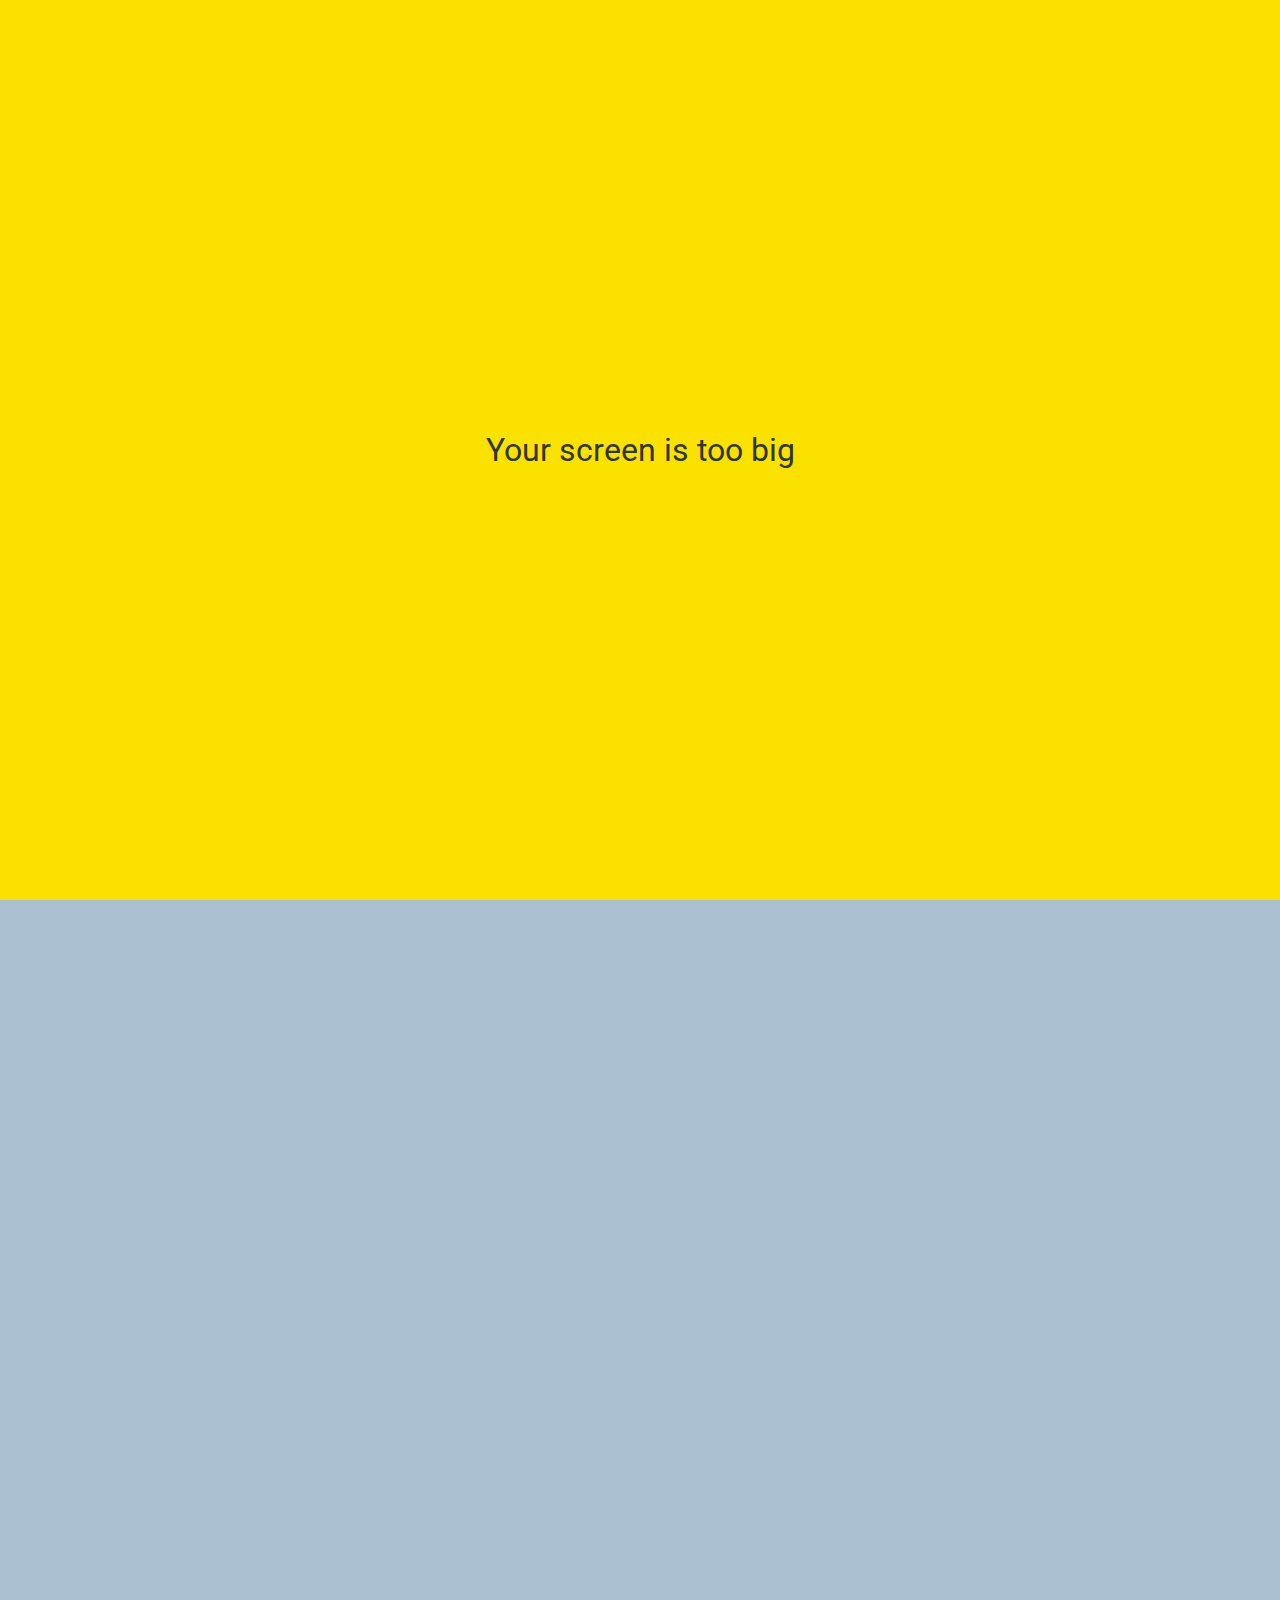
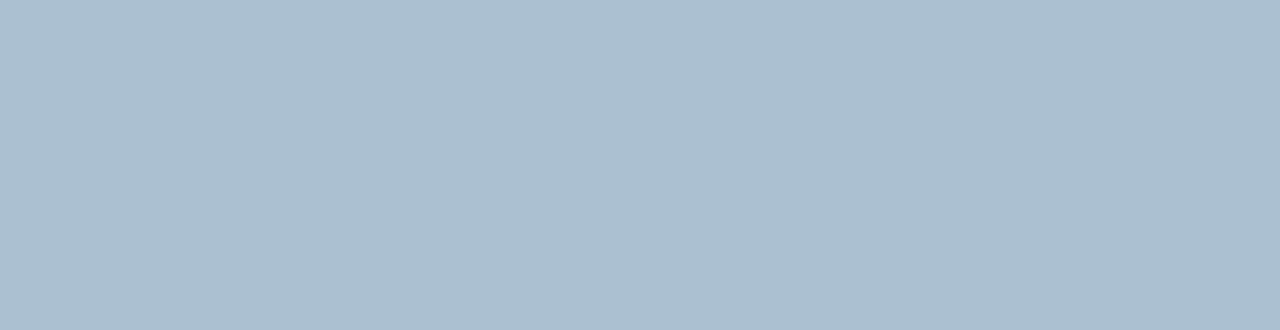
==== chat.html @ 9df8a2a5 "filshed" ====
<!DOCTYPE html>
<html lang="en">
  <head>
    <meta charset="UTF-8" />
    <meta http-equiv="X-UA-Compatible" content="IE=edge" />
    <meta name="viewport" content="width=device-width, initial-scale=1.0" />
    <title>chat</title>
    <link rel="stylesheet" href="css/styles.css" />
  </head>
  <body id="chat-screen">
    <div class="status-bar">
      <div class="status-bar__column">
        <span>No Service</span>
        <i class="fa-solid fa-wifi"></i>
      </div>
      <div class="status-bar__column">
        <span>18:43</span>
      </div>
      <div class="status-bar__column">
        <span>100%</span>
        <i class="fa-solid fa-battery-full fa-lg"></i>
        <i class="fa-solid fa-bolt"></i>
      </div>
    </div>

    <header class="alt-header">
      <div class="alt-header_column">
        <a href="chats.html"><i class="fa-solid fa-angle-left fa-3x"></i></a>
      </div>
      <div class="alt-header_column">
        <h1 class="alt-header-title">Nico</h1>
      </div>
      <div class="alt-header_column">
        <span><i class="fas fa-thin fa-magnifying-glass fa-lg"></i></span>
        <span><i class="fa-solid fa-bars fa-lg"></i></span>
      </div>
    </header>

    <main class="main-screen more-screen main-chat">
      <div class="chat__timestamp">Tuseday, June 30 2020</div>

      <div class="message-row">
        <img
          src="https://search.pstatic.net/common/?src=http%3A%2F%2Fblogfiles.naver.net%2FMjAyMTExMDNfNDkg%2FMDAxNjM1OTQzODIxODQw.FXi6VebBIEJEKUXqldvnK3Un3SVA8SGBa2DF19Hdh8Yg.b3KOfp5BcpM8TLZFNeZDomhY1HUiV1U47brxJVFmIcsg.JPEG.jh_0412%2FIMG_8403.jpg&type=a340"
        />
        <div class="message-row__content">
          <span class="message_author">Nicolaas</span>
          <div class="message_info">
            <span class="message_bubble">Hi!</span>
            <span class="message_time">21:27</span>
          </div>
        </div>
      </div>

      <div class="message-row message-row--own">
        <div class="message-row__content">
          <div class="message_info">
            <span class="message_bubble">Hi! Nice to meet you!</span>
            <span class="message_time">21:27</span>
          </div>
        </div>
      </div>
    </main>

    <form action="#" class="reply">
      <div class="reply_column">
        <i class="fa-solid fa-plus fa-lg"></i>
      </div>
      <div class="reply_column">
        <input type="text" placeholder="Write a message..." />
        <i class="fa-regular fa-face-grin-squint fa-2x"></i>
        <button>
          <i class="fas fa-regular fa-location-arrow fa-lg"></i>
        </button>
      </div>
    </form>
    <div id="no-mobile">
      <span>Your screen is too big</span>
    </div>

    <script
      src="https://kit.fontawesome.com/38a1fd8edf.js"
      crossorigin="anonymous"
    ></script>
  </body>
</html>
---- css/styles.css ----
@import url("https://fonts.googleapis.com/css2?family=Roboto:wght@300;500&display=swap");
@import "reset.css";
@import "variables.css";

@import "components/status.css";
@import "components/nav-bar.css";
@import "components/screen-header.css";
@import "components/user-component.css";
@import "components/badge.css";
@import "components/icon-row.css";
@import "components/alt-screen-header.css";
@import "components/no-mobile.css";

@import "screens/login.css";
@import "screens/friends.css";
@import "screens/find.css";
@import "screens/more.css";
@import "screens/setting.css";
@import "screens/chat.css";

body {
  font-family: "Roboto", sans-serif;
  height: 1000vh;
  color: #2e363e;
}
.main-screen {
  padding: 0px var(--horizontal-space);
}
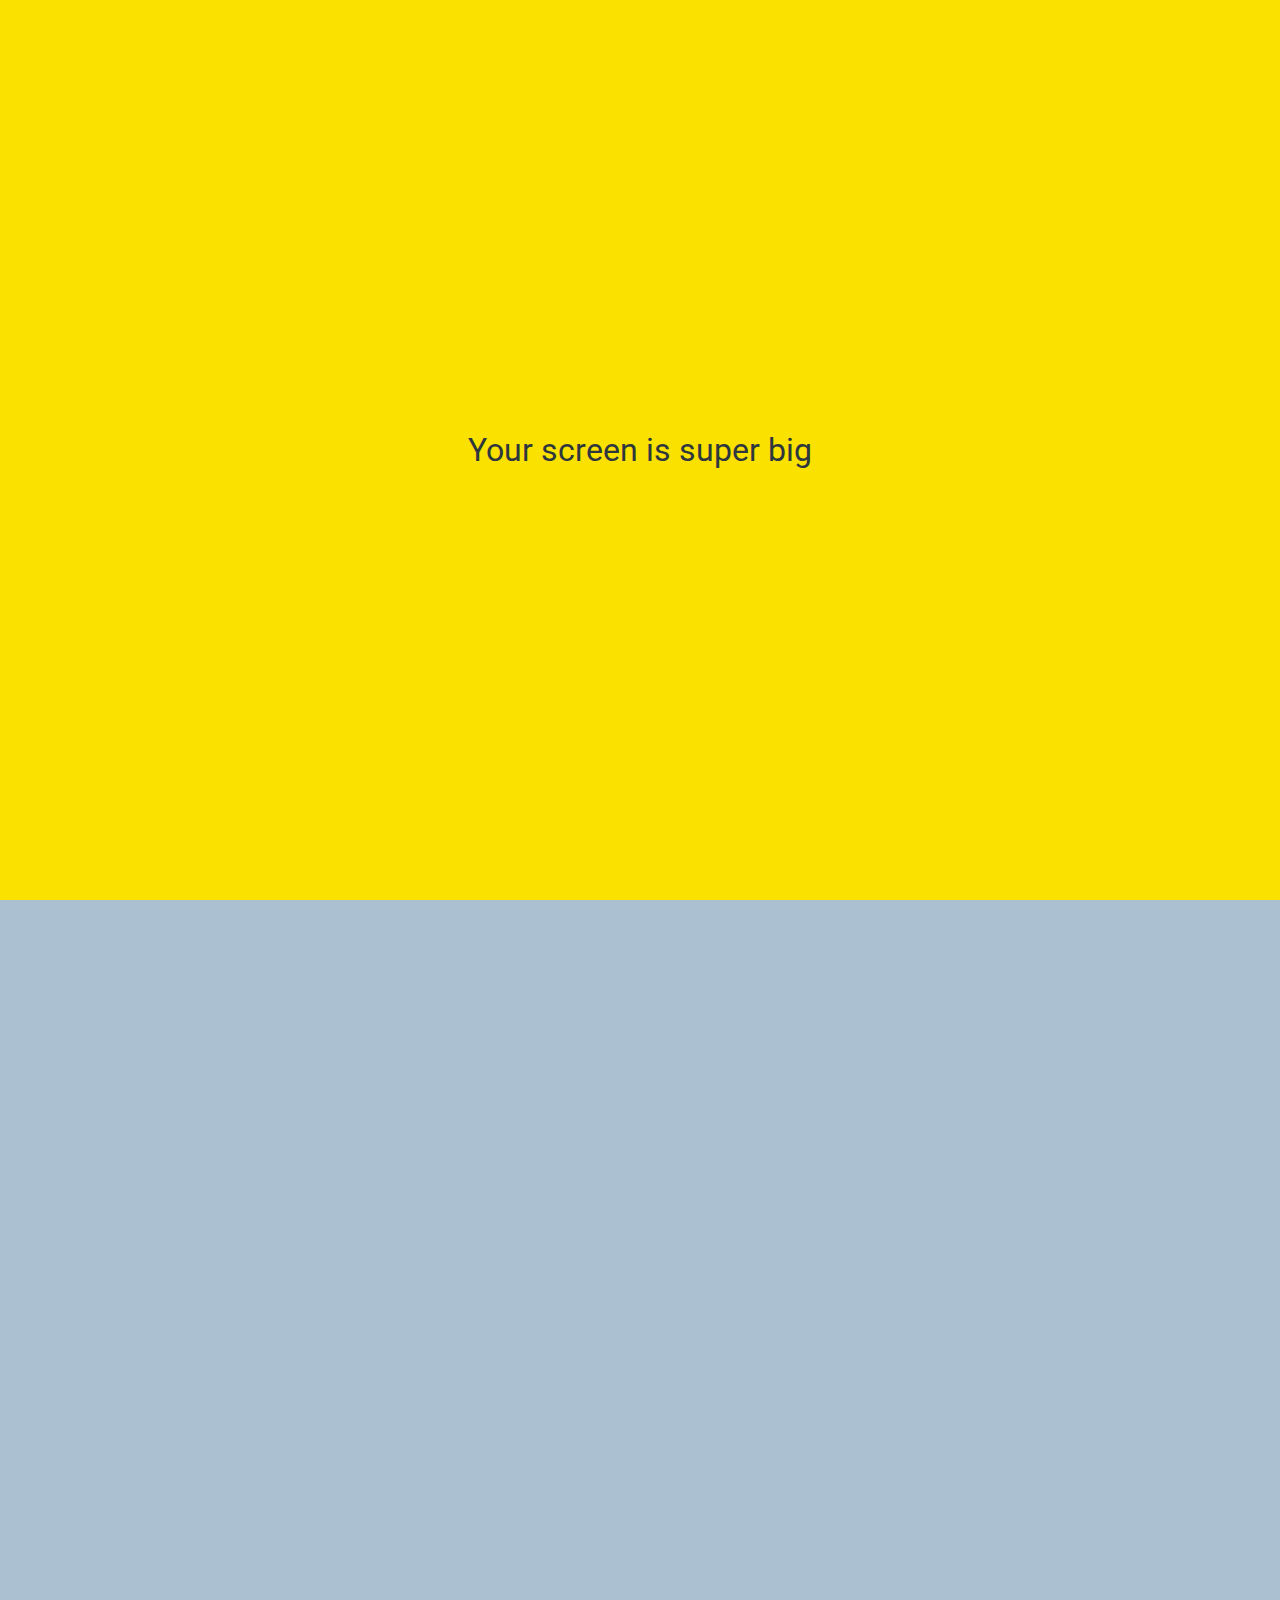
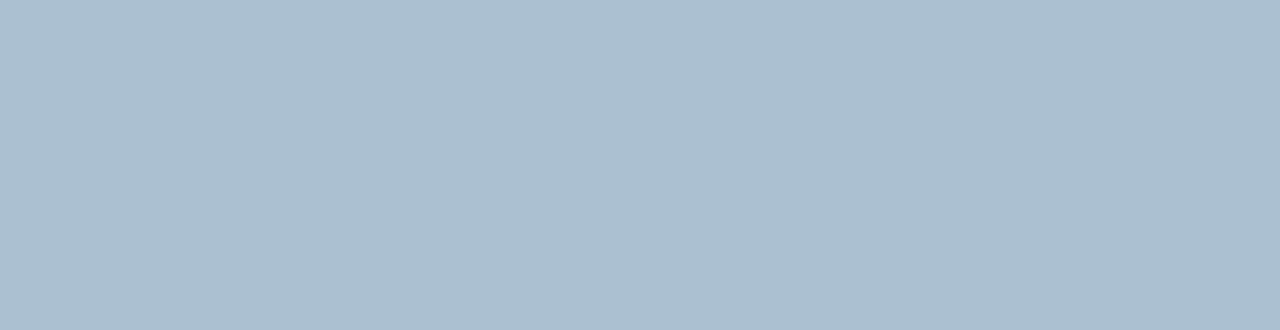
==== commit 520dd458: "super" ====
--- a/chat.html
+++ b/chat.html
@@ -75,7 +75,7 @@
       </div>
     </form>
     <div id="no-mobile">
-      <span>Your screen is too big</span>
+      <span>Your screen is super big</span>
     </div>
 
     <script
